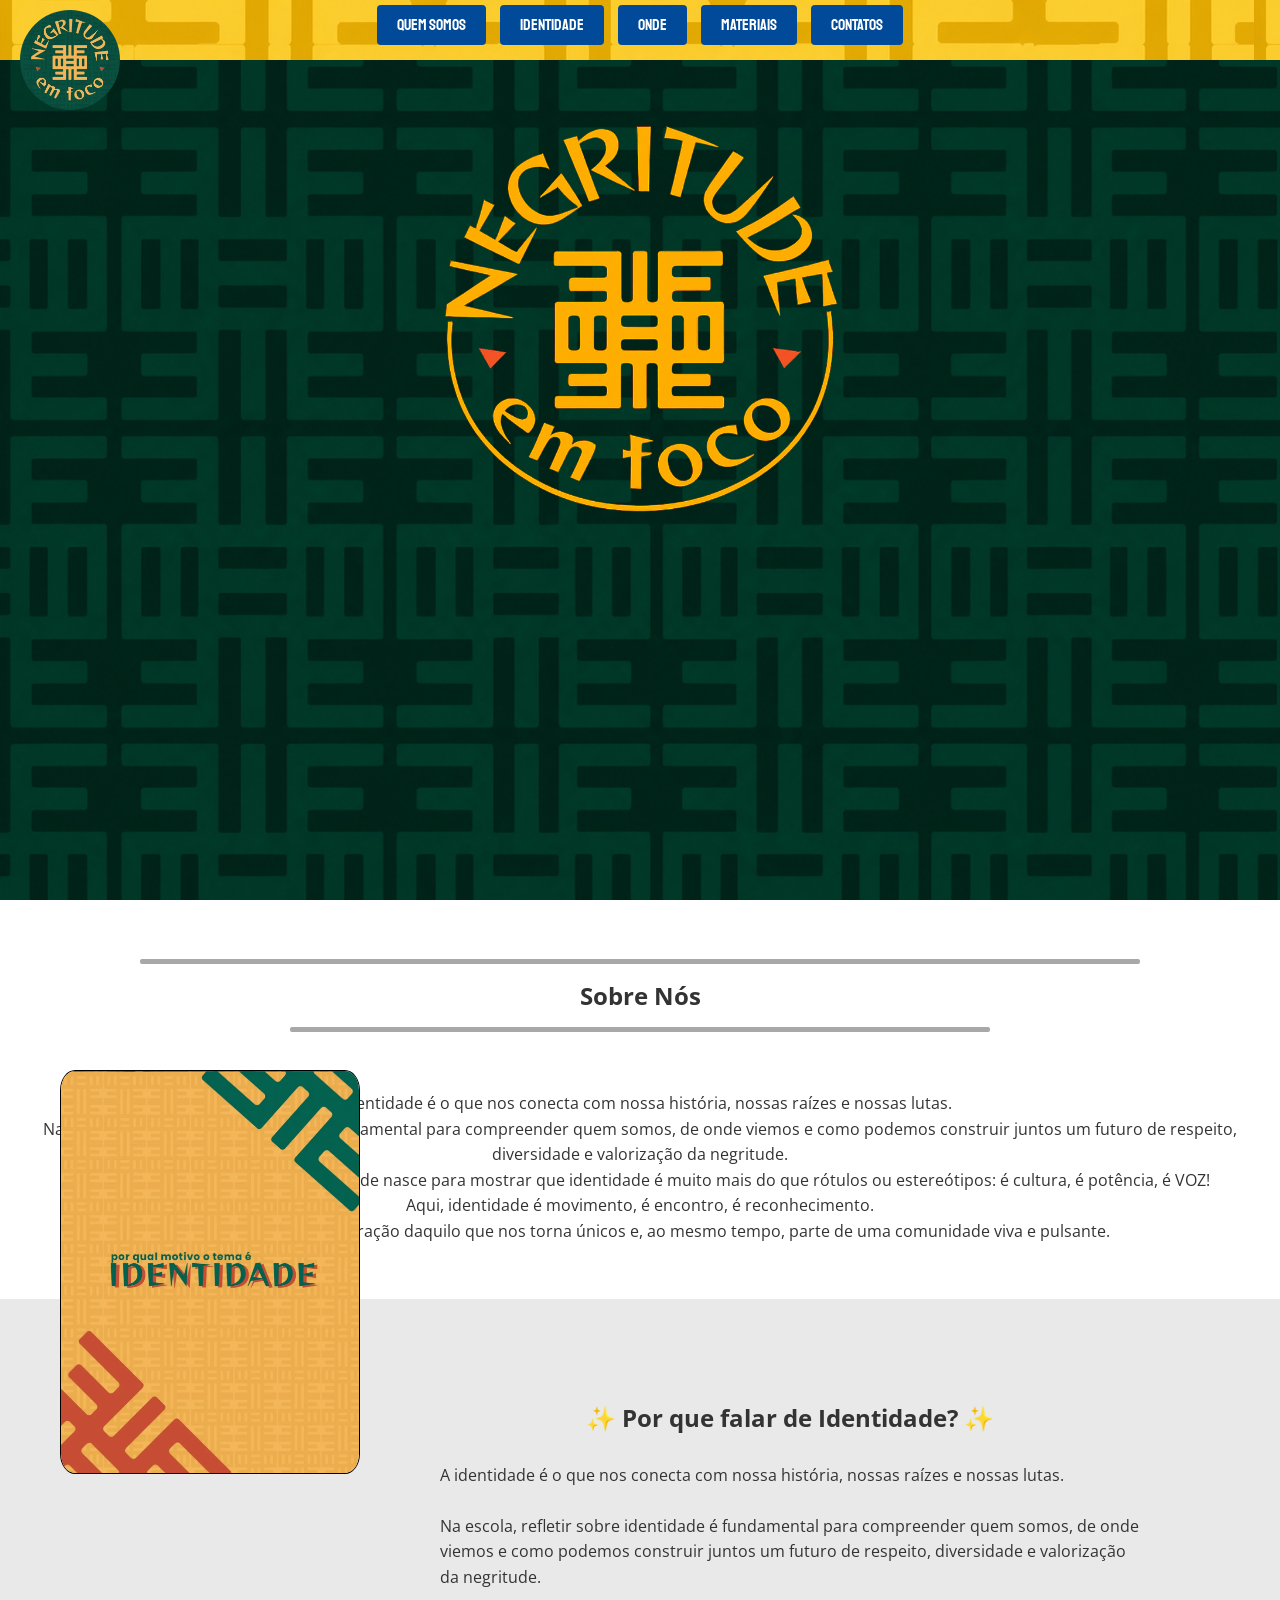
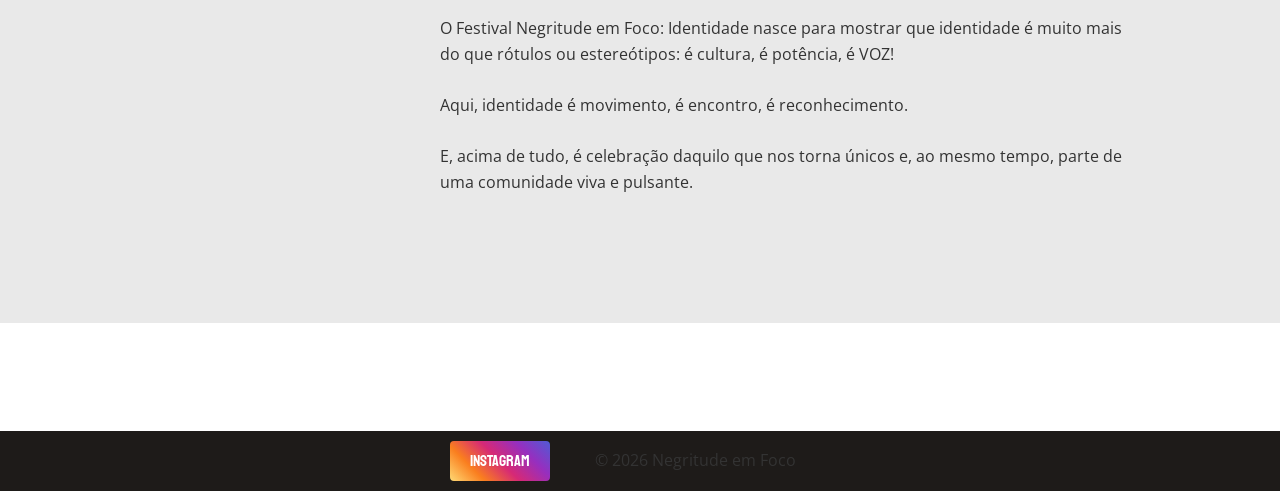
==== Desktop/NEGRITUDE EM FOCO TCC/index.html @ 41e522a9 "acervo" ====
<!DOCTYPE html>
<html lang="pt-br">
<head>
    <meta charset="UTF-8">
    <meta name="viewport" content="width=device-width, initial-scale=1.0">
    <title>Associação Mizuho de Kendo</title>
    <link rel="icon" type="image/png" href="mizuho logo.jpg">
    <link rel="stylesheet" href="style.css">
    <link rel="preconnect" href="https://fonts.googleapis.com">
    <link rel="preconnect" href="https://fonts.gstatic.com" crossorigin>
    <link href="https://fonts.googleapis.com/css2?family=Staatliches&display=swap" rel="stylesheet"><link rel="preconnect" href="https://fonts.googleapis.com">
    <link rel="preconnect" href="https://fonts.gstatic.com" crossorigin>
    <link href="https://fonts.googleapis.com/css2?family=Open+Sans:ital,wght@0,300..800;1,300..800&display=swap" rel="stylesheet">
    <link rel="preconnect" href="https://fonts.googleapis.com">
    <link rel="preconnect" href="https://fonts.gstatic.com" crossorigin>
    <link href="https://fonts.googleapis.com/css2?family=Open+Sans:ital,wght@0,300..800;1,300..800&display=swap" rel="stylesheet">

</head>
<body> 

    <div class="navbar">
        <div class="logo">
            <img src="imagen logo.jpg" class="logo">
        </div>
        <nav class="botoes">
            <center>
            <a href="#objetivo">Quem somos</a>
            <a href="#Nosso Sensei">Identidade</a>
            <a href="onde.html">Onde</a>
            <a href="fotos.html">Materiais</a>
            <a href="onde.html#numero">Contatos</a>
            </center>
        </nav>

    </div>


    <div class="fundo">
        <h1 style="padding-top: 50px"><img src="logo sem fundo.png" class="imglogo"></h1>
    </div>

    <section id="objetivo">
        <center>
            <br>
            <br>
            <hr class="primeiralinha">
            <h2>Sobre Nós</h2>
            <hr>
            <br>
            <br>
            <p>
                A identidade é o que nos conecta com nossa história, nossas raízes e nossas lutas.<br>
                Na escola, refletir sobre identidade é fundamental para compreender quem somos, de onde viemos e como podemos construir juntos um futuro de respeito, diversidade e valorização da negritude.<br>
                O Festival Negritude em Foco: Identidade nasce para mostrar que identidade é muito mais do que rótulos ou estereótipos: é cultura, é potência, é VOZ!<br>
                Aqui, identidade é movimento, é encontro, é reconhecimento.<br>
                E, acima de tudo, é celebração daquilo que nos torna únicos e, ao mesmo tempo, parte de uma comunidade viva e pulsante.
            </p>
        
    
        </center>
    </section>
<br>
<br>
<br>




<section class="baixo">
    <section id="Nosso Sensei">
        <div class="mestre">
            <center>
            <h2>✨ Por que falar de Identidade? ✨</h2>
            </center>
            <img src="identidade.png" class="fotomestre">
            <br>
            <p>
                A identidade é o que nos conecta com nossa história, nossas raízes e nossas lutas.<br><br>
                Na escola, refletir sobre identidade é fundamental para compreender quem somos, de onde viemos e como podemos construir juntos um futuro de respeito, diversidade e valorização da negritude.<br><br>
                O Festival Negritude em Foco: Identidade nasce para mostrar que identidade é muito mais do que rótulos ou estereótipos: é cultura, é potência, é VOZ!<br><br>
                Aqui, identidade é movimento, é encontro, é reconhecimento.<br><br>
                E, acima de tudo, é celebração daquilo que nos torna únicos e, ao mesmo tempo, parte de uma comunidade viva e pulsante.
            <br>
            <br>
            <br>
            <br>
            <br>
            <br>
        </div>
    </section>

</section>
</body>

<br>
<br>
<br>
<br>
<br>
<br>


<footer>
    <nav class="redessoci">
        <a href="https://www.instagram.com/producaocultural_cac/" target="_blank" rel="noopener noreferrer">
            Instagram
        </a>
    </nav>
    <p>&copy; 2026 Negritude em Foco</p>
</footer>
  
</html>
---- Desktop/NEGRITUDE EM FOCO TCC/style.css ----
* {/*gruda a barra nos cantos*/
    margin: 0;
    padding: 0;
    box-sizing: border-box;
}

html {
    scroll-behavior: smooth;/*rologaem bonitinha*/
}

.body{
    width: 100%;
    overflow-x: hidden;
    font-size: 18px;

}

/* LAPTOP */
@media (min-width: 1366px) {
    body {
        font-size: 16px;
        
    }
}


hr {
    border: none;
    height: 5px;                 /*define a altura*/
    width: 700px;            /* Define a largura  */
    background-color: #a8a8a9; /* cor da barra */
    border-radius: 2px;     /* Bordas arredondadas */
    margin: 15px auto;      /* Centraliza na tela */
}

.primeiralinha {
  border: none;
  height: 5px;                 /*define a altura*/
  width: 1000px;            /* Define a largura  */
  background-color: #a8a8a9; /* cor da barra */
  border-radius: 2px;     /* Bordas arredondadas */
  margin: 15px auto;      /* Centraliza na tela */
}



.navbar{ 
    background-image: url(fundo.png); /*cria a barra no inicio*/
    height: 60px;
    width: 100%;
    position: fixed;
    z-index: 1000;

}

.imglogo{
    background-position: center;
    height: 600px;   
    width: 600px;

}

.fundo{
    background-image: url(fundov.png);
    height: 100vh;
    background-position: center;
    background-repeat: no-repeat;
    background-size: cover;
    text-align: center;
    color: #f7fb1c;
    font-size: 30px;
    font-family: "Staatliches", sans-serif;
    font-weight: 400;
    font-style: normal;
    background-attachment: fixed;

}

.logo {
    position: absolute;
    top: 5px;    /* Alinha no topo */
    left: 10px; /* Alinha na direita */
    width: 100px;/* Define uma largura fixa  */
    height: 100px;/* Define uma altura fixa  */
    border-radius: 50%;
    object-fit: cover; /* a imagem mantém a proporção original e corta as partes*/  
}


.botoes a {   /* Ele vai usar especificamente a tag <a> */
    /* Transforma o link em um bloco para aceitar padding e margens */
    display: inline-block; 
    /* Estilo visual */
    background-color: #004a99; /* Cor do botao */
    color: white;
    padding: 10px 20px;
    margin: 5px;
    text-decoration: none; /* Remove o sublinhado padrão do link */
    border-radius: 4px;
    font-family: "Staatliches", sans-serif;
    align-items: center;

    
}

#objetivo {
    font-family: "Open Sans", sans-serif; /* Define a fonte */
    color: #333; /* Cor do texto (um cinza escuro fica profissional) */
}

p {
    margin-left: 40px;  /* Afasta da esquerda */
    margin-right: 40px; /* Afasta da direita */
    line-height: 1.6;   /* Dica extra: melhora a leitura aumentando o espaço entre linhas */
    font-family: "Open Sans", sans-serif; /* Define a fonte */
    color: #333; /* Cor do texto (um cinza escuro fica profissional) */
}

.mestre{
    margin-left: 400px;  /* Afasta da esquerda */
    margin-right: 100px; /* Afasta da direita */
    line-height: 1.6;   /* aumentando o espaço entre linhas */


}

.fotomestre{
    position: absolute;
    top: 1070px;   /* Distância do topo */
    left: 60px;  /* Distância da esquerda */
    width: 300px;  /* Define a largura */
    height: auto;  /* Mantém a proporção correta para nao amassar */
    border: 1px solid black;
    border-radius: 5%;
}

h2{
    font-family: "Open Sans", sans-serif; /* Define a fonte */
    color: #333; /* Cor do texto */
}

footer {
    background-color: #1e1b19; /*cria a barra no inicio*/
    bottom: 0;       /* posiciona o elemento no fundo da janela */
    left: 0;         /* encosta o elemento na lateral esquerda */
    width: 100%;     /* faz a barra ocupar toda a largura da tela */
    height: 60px;    /* define a altura da barra */
    display: flex;            /* ativa flexbox para organizar o conteúdo */
    justify-content: center;    /* centraliza na horizontal */
    align-items: center;        /* centraliza na vertical */


}

.redessoci a {

    /* Transforma o link em um bloco para aceitar padding e margens */
        display: inline-block; 
    /* Estilo visual */
    background: linear-gradient(/*deixa um degrade de cores */
        45deg,
        #feda75,
        #fa7e1e,
        #d62976,
        #962fbf,
        #4f5bd5
      );
    color: white;
    padding: 10px 20px;
    margin: 5px;
    text-decoration: none; /* Remove o sublinhado padrão do link */
    border-radius: 4px;
    font-family: "Staatliches", sans-serif;
    align-items: center;

}

.baixo {
    min-height: 500px;/*tamanho minimo se almentar aumenta tudo*/

    /* parte clara */
    background-color: #e9e9e9;

    display: flex;/*Transforma o elemento em um container flexível.*/
    justify-content: center;
    align-items: start;

    padding-top: 100px;
}

.baixo h1 {
    font-size: 60px;
    font-weight: bold;
}
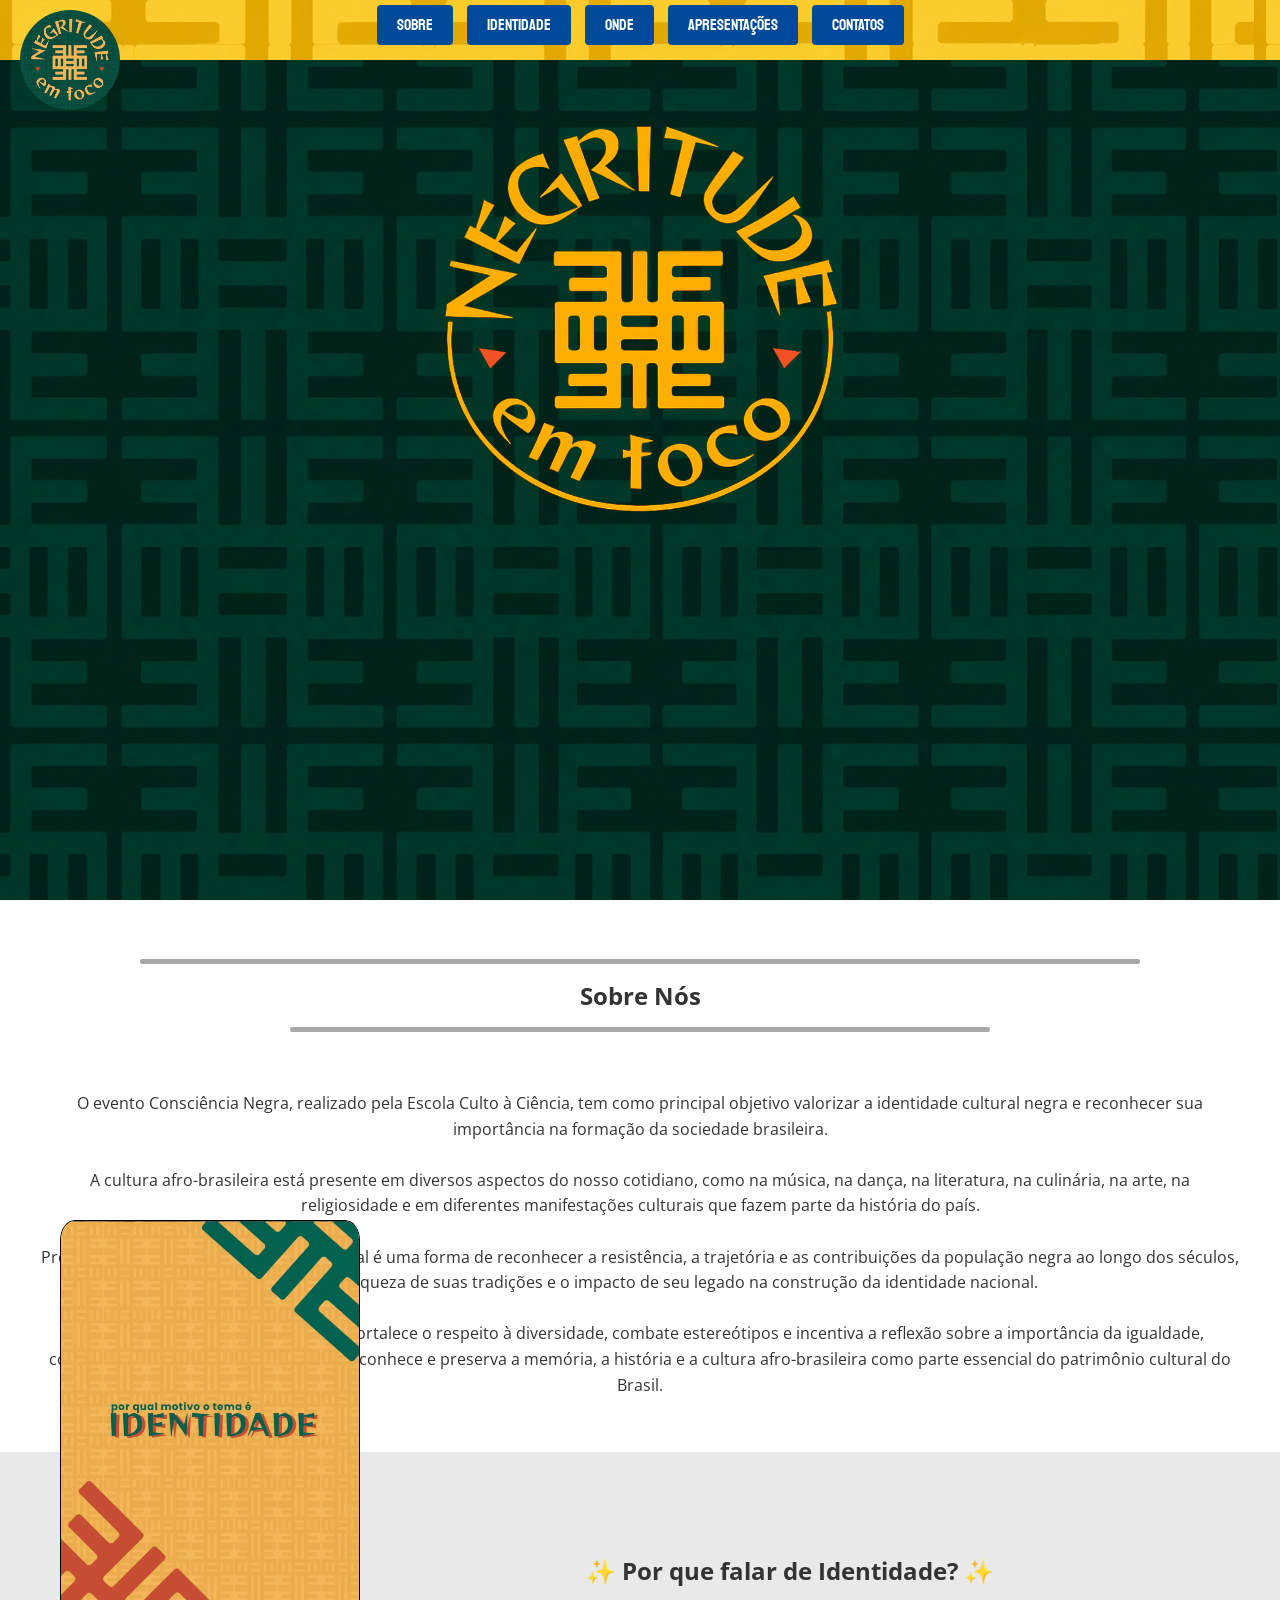
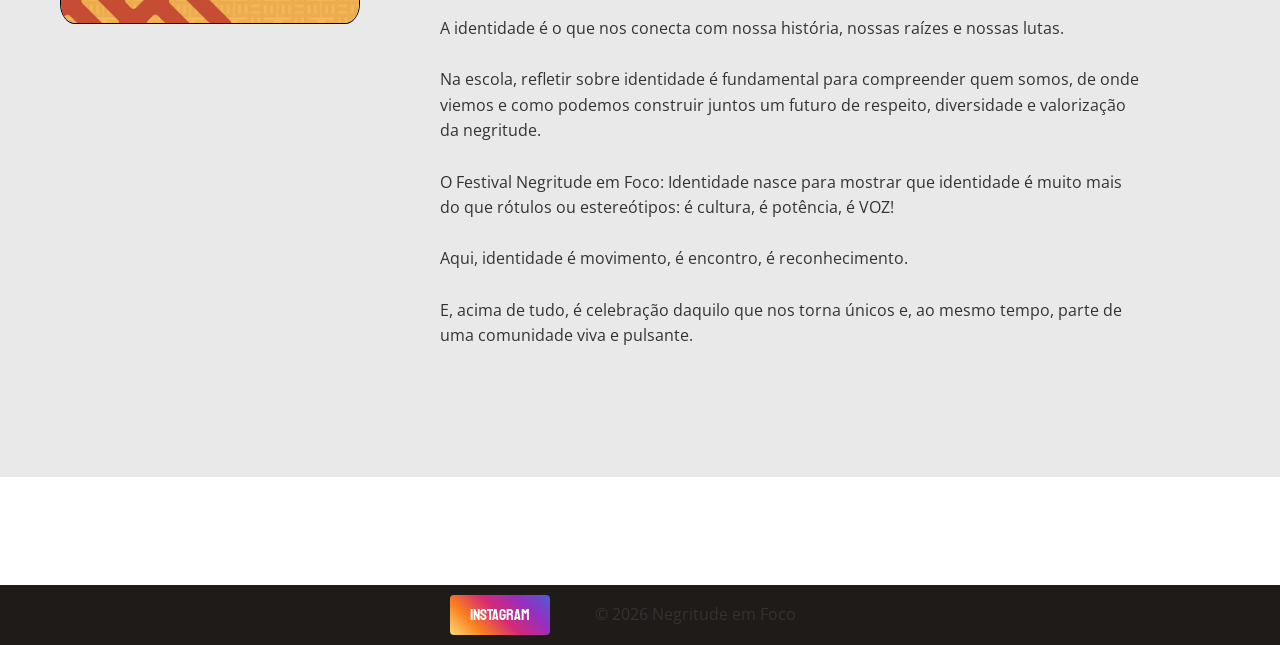
==== commit 7afe461c: "nova pagina" ====
--- a/Desktop/NEGRITUDE EM FOCO TCC/index.html
+++ b/Desktop/NEGRITUDE EM FOCO TCC/index.html
@@ -3,7 +3,7 @@
 <head>
     <meta charset="UTF-8">
     <meta name="viewport" content="width=device-width, initial-scale=1.0">
-    <title>Associação Mizuho de Kendo</title>
+    <title>Negritude em Foco</title>
     <link rel="icon" type="image/png" href="mizuho logo.jpg">
     <link rel="stylesheet" href="style.css">
     <link rel="preconnect" href="https://fonts.googleapis.com">
@@ -24,10 +24,10 @@
         </div>
         <nav class="botoes">
             <center>
-            <a href="#objetivo">Quem somos</a>
+            <a href="#objetivo">Sobre</a>
             <a href="#Nosso Sensei">Identidade</a>
             <a href="onde.html">Onde</a>
-            <a href="fotos.html">Materiais</a>
+            <a href="fotos.html">Apresentações</a>
             <a href="onde.html#numero">Contatos</a>
             </center>
         </nav>
@@ -49,12 +49,15 @@
             <br>
             <br>
             <p>
-                A identidade é o que nos conecta com nossa história, nossas raízes e nossas lutas.<br>
-                Na escola, refletir sobre identidade é fundamental para compreender quem somos, de onde viemos e como podemos construir juntos um futuro de respeito, diversidade e valorização da negritude.<br>
-                O Festival Negritude em Foco: Identidade nasce para mostrar que identidade é muito mais do que rótulos ou estereótipos: é cultura, é potência, é VOZ!<br>
-                Aqui, identidade é movimento, é encontro, é reconhecimento.<br>
-                E, acima de tudo, é celebração daquilo que nos torna únicos e, ao mesmo tempo, parte de uma comunidade viva e pulsante.
+                O evento Consciência Negra, realizado pela Escola Culto à Ciência, tem como principal objetivo valorizar a identidade cultural negra e reconhecer sua importância na formação da sociedade brasileira.<br><br>
+                
+                A cultura afro-brasileira está presente em diversos aspectos do nosso cotidiano, como na música, na dança, na literatura, na culinária, na arte, na religiosidade e em diferentes manifestações culturais que fazem parte da história do país.<br><br>
+                
+                Preservar e conhecer essa herança cultural é uma forma de reconhecer a resistência, a trajetória e as contribuições da população negra ao longo dos séculos, destacando a riqueza de suas tradições e o impacto de seu legado na construção da identidade nacional.<br><br>
+                
+                A valorização da identidade cultural fortalece o respeito à diversidade, combate estereótipos e incentiva a reflexão sobre a importância da igualdade, contribuindo para uma sociedade que reconhece e preserva a memória, a história e a cultura afro-brasileira como parte essencial do patrimônio cultural do Brasil.
             </p>
+
         
     
         </center>
--- a/Desktop/NEGRITUDE EM FOCO TCC/style.css
+++ b/Desktop/NEGRITUDE EM FOCO TCC/style.css
@@ -126,7 +126,7 @@
 
 .fotomestre{
     position: absolute;
-    top: 1070px;   /* Distância do topo */
+    top: 1220px;   /* Distância do topo */
     left: 60px;  /* Distância da esquerda */
     width: 300px;  /* Define a largura */
     height: auto;  /* Mantém a proporção correta para nao amassar */
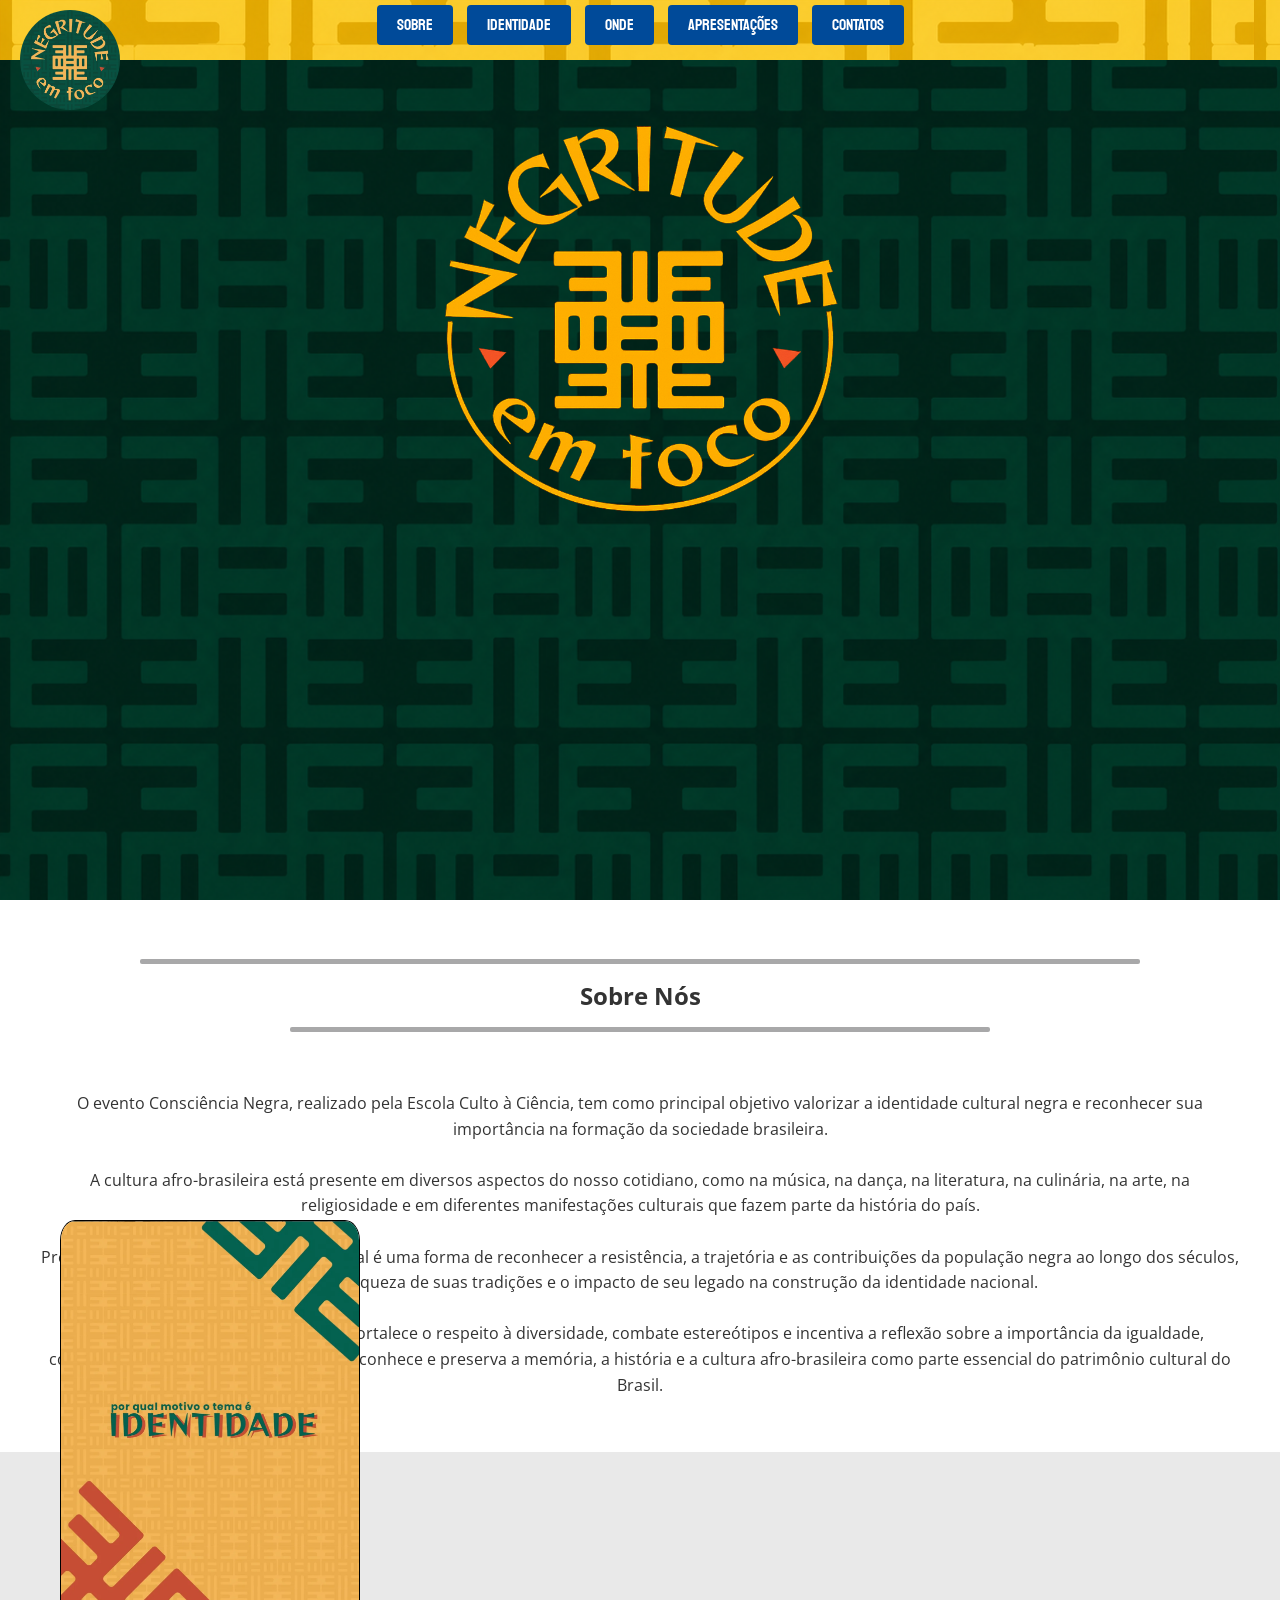
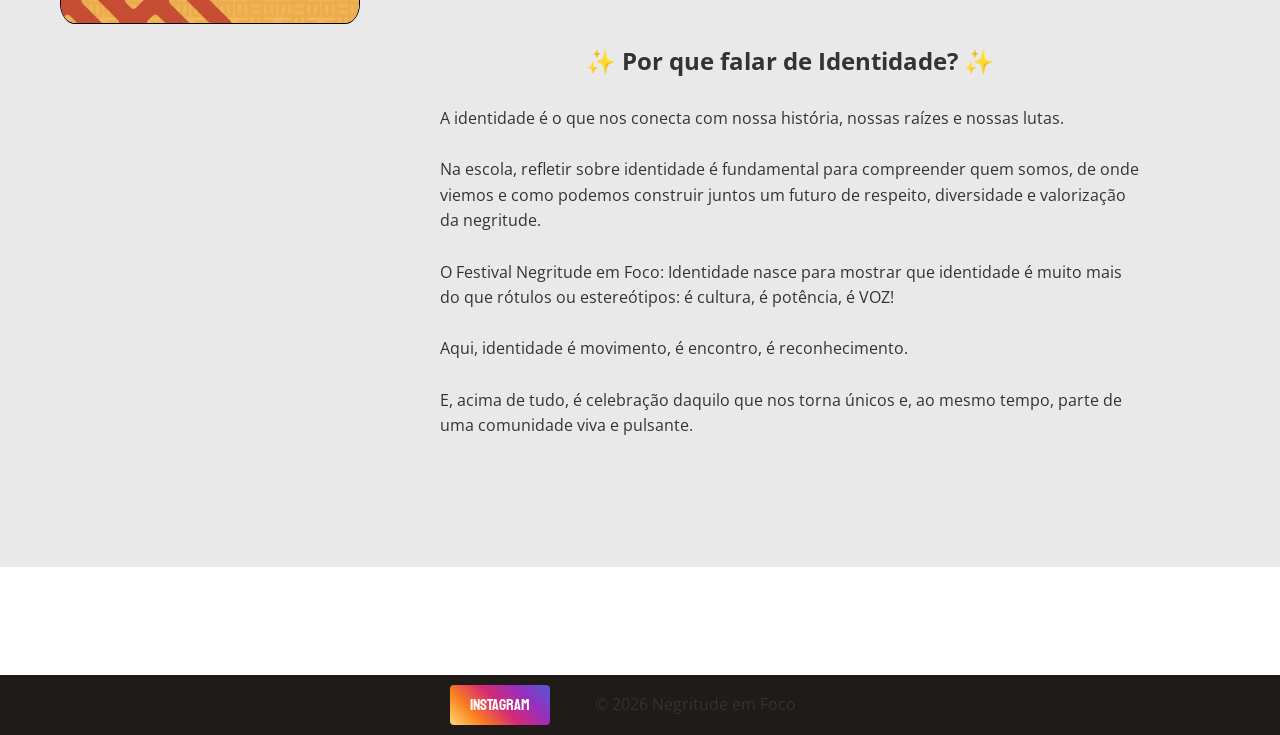
==== commit f2360a1f: "Nova pagina onde" ====
--- a/Desktop/NEGRITUDE EM FOCO TCC/index.html
+++ b/Desktop/NEGRITUDE EM FOCO TCC/index.html
@@ -71,6 +71,11 @@
 
 <section class="baixo">
     <section id="Nosso Sensei">
+        <br>
+        <br>
+        <br>
+        <br>
+        <br>
         <div class="mestre">
             <center>
             <h2>✨ Por que falar de Identidade? ✨</h2>
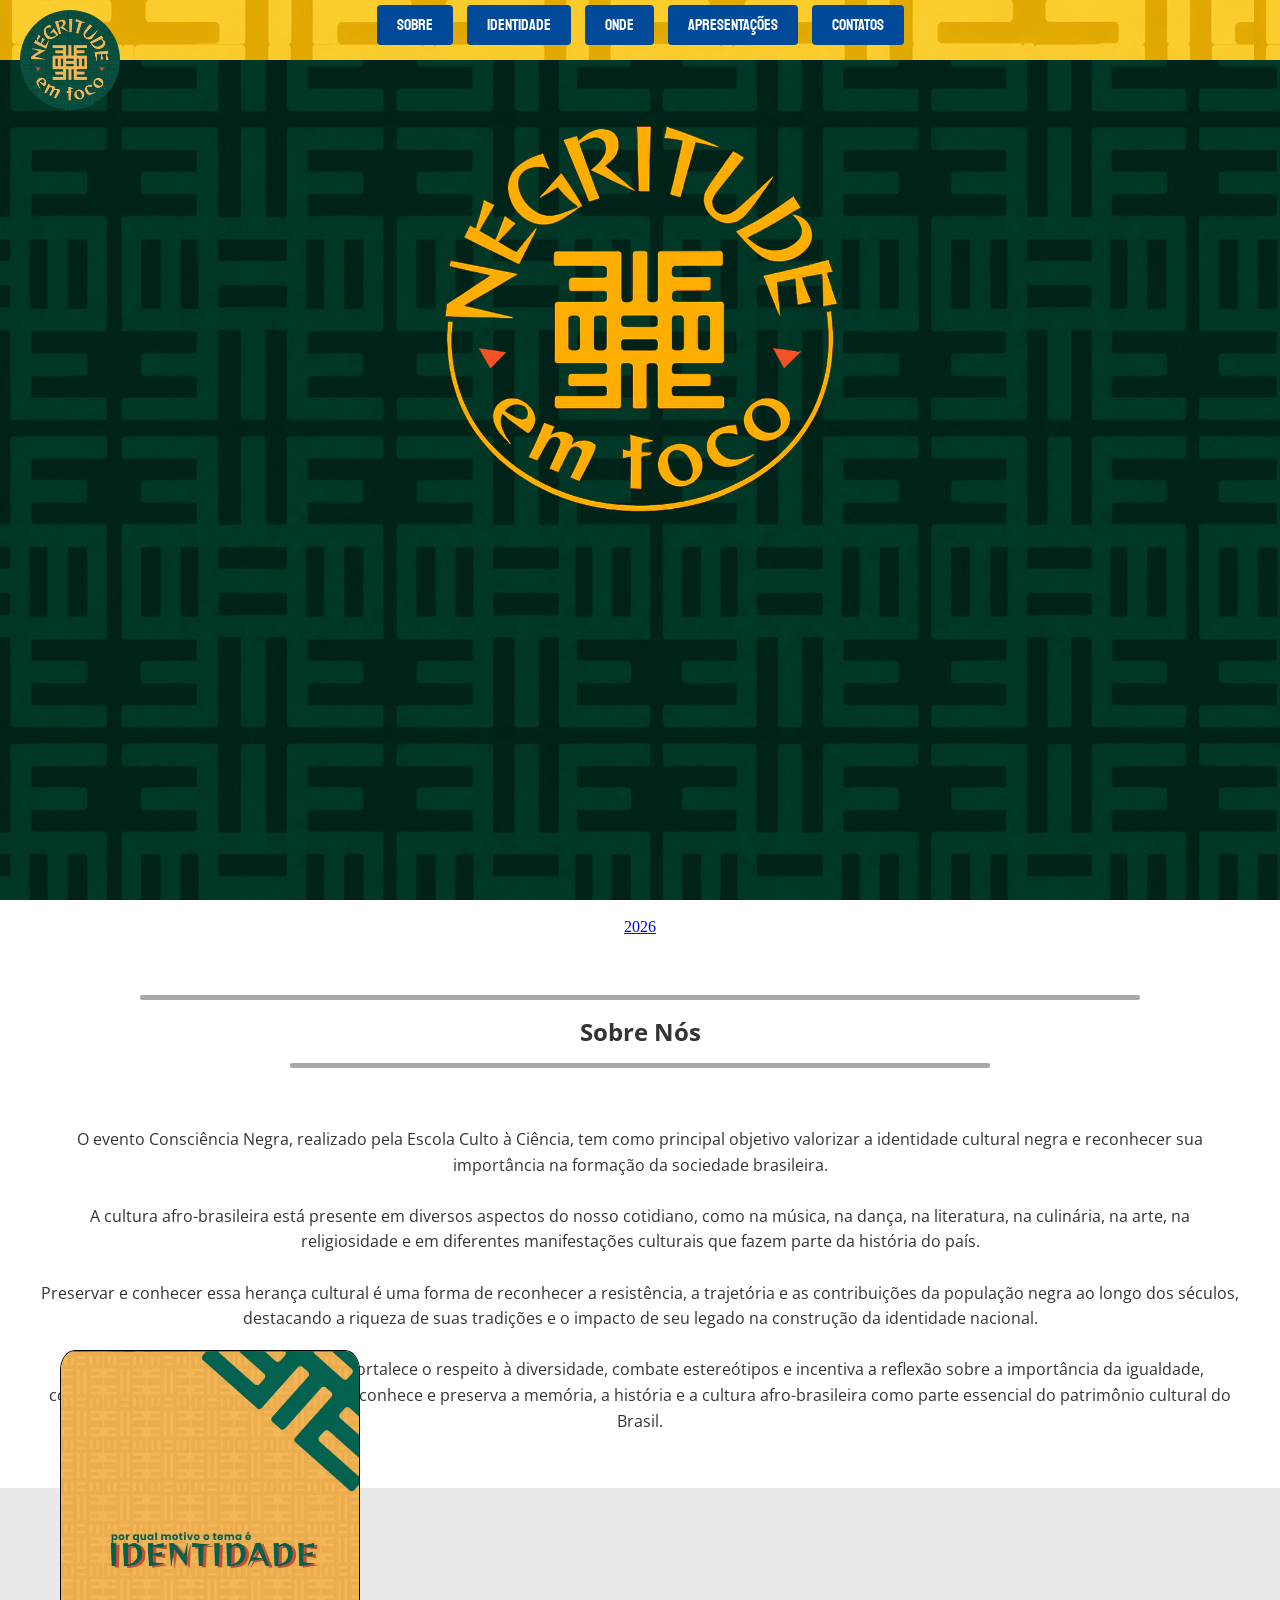
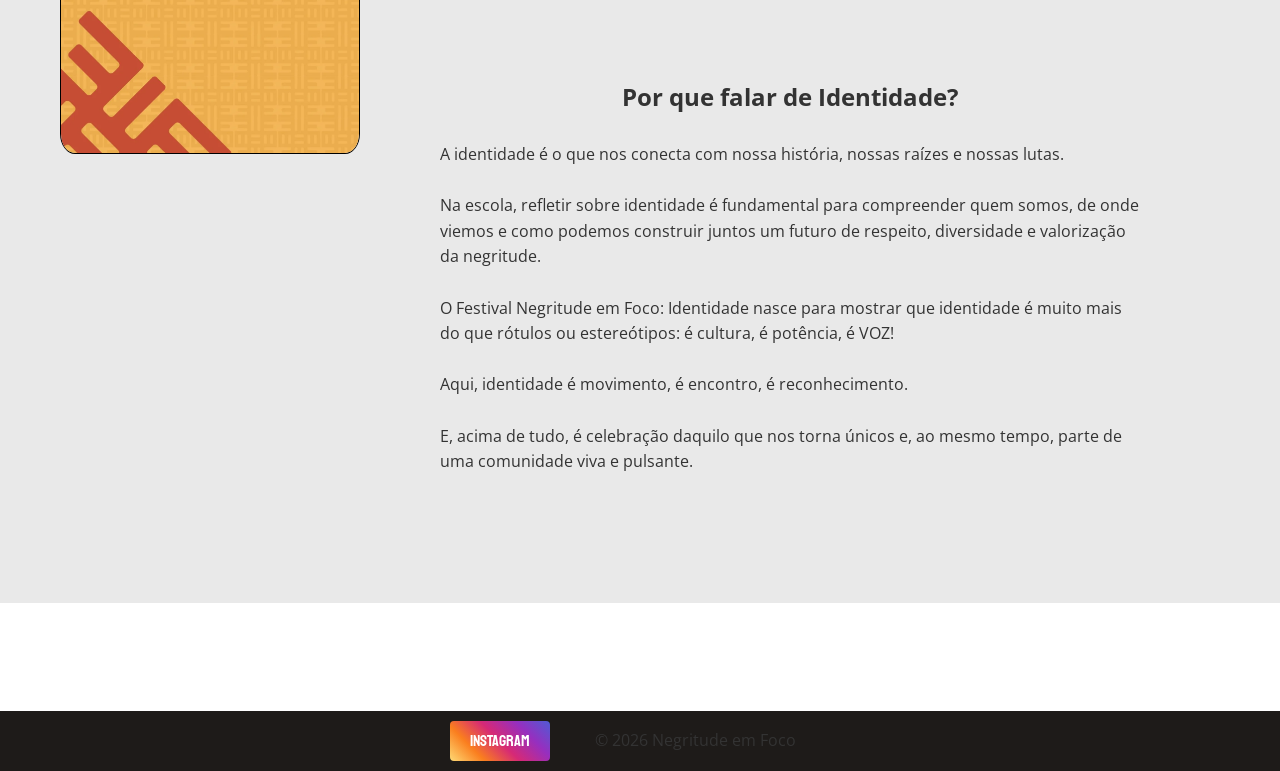
==== commit b6ed7843: "botao 2026" ====
--- a/Desktop/NEGRITUDE EM FOCO TCC/index.html
+++ b/Desktop/NEGRITUDE EM FOCO TCC/index.html
@@ -25,7 +25,7 @@
         <nav class="botoes">
             <center>
             <a href="#objetivo">Sobre</a>
-            <a href="#Nosso Sensei">Identidade</a>
+            <a href="#ident">Identidade</a>
             <a href="onde.html">Onde</a>
             <a href="fotos.html">Apresentações</a>
             <a href="onde.html#numero">Contatos</a>
@@ -38,6 +38,12 @@
     <div class="fundo">
         <h1 style="padding-top: 50px"><img src="logo sem fundo.png" class="imglogo"></h1>
     </div>
+    <br>
+    <center>
+    <section id="2026">
+        <a href="#objetivo">2026</a>
+    </section>
+    </center>
 
     <section id="objetivo">
         <center>
@@ -70,7 +76,7 @@
 
 
 <section class="baixo">
-    <section id="Nosso Sensei">
+    <section id="ident">
         <br>
         <br>
         <br>
@@ -78,7 +84,7 @@
         <br>
         <div class="mestre">
             <center>
-            <h2>✨ Por que falar de Identidade? ✨</h2>
+            <h2> Por que falar de Identidade? </h2>
             </center>
             <img src="identidade.png" class="fotomestre">
             <br>
--- a/Desktop/NEGRITUDE EM FOCO TCC/style.css
+++ b/Desktop/NEGRITUDE EM FOCO TCC/style.css
@@ -12,8 +12,15 @@
     width: 100%;
     overflow-x: hidden;
     font-size: 18px;
-
-}
+    margin: 0;
+    background-color: #f7f3e8;
+    background-image:
+        linear-gradient(30deg, rgba(0, 91, 70, 0.04) 12%, transparent 12.5%, transparent 87%, rgba(0, 91, 70, 0.04) 87.5%, rgba(0, 91, 70, 0.04)),
+        linear-gradient(150deg, rgba(232, 181, 35, 0.04) 12%, transparent 12.5%, transparent 87%, rgba(232, 181, 35, 0.04) 87.5%, rgba(232, 181, 35, 0.04));
+    background-size: 80px 80px;
+}
+    
+
 
 /* LAPTOP */
 @media (min-width: 1366px) {
@@ -68,7 +75,7 @@
     background-size: cover;
     text-align: center;
     color: #f7fb1c;
-    font-size: 30px;
+    font-size: 30px;    
     font-family: "Staatliches", sans-serif;
     font-weight: 400;
     font-style: normal;
@@ -126,7 +133,7 @@
 
 .fotomestre{
     position: absolute;
-    top: 1220px;   /* Distância do topo */
+    top: 1350px;   /* Distância do topo */
     left: 60px;  /* Distância da esquerda */
     width: 300px;  /* Define a largura */
     height: auto;  /* Mantém a proporção correta para nao amassar */
